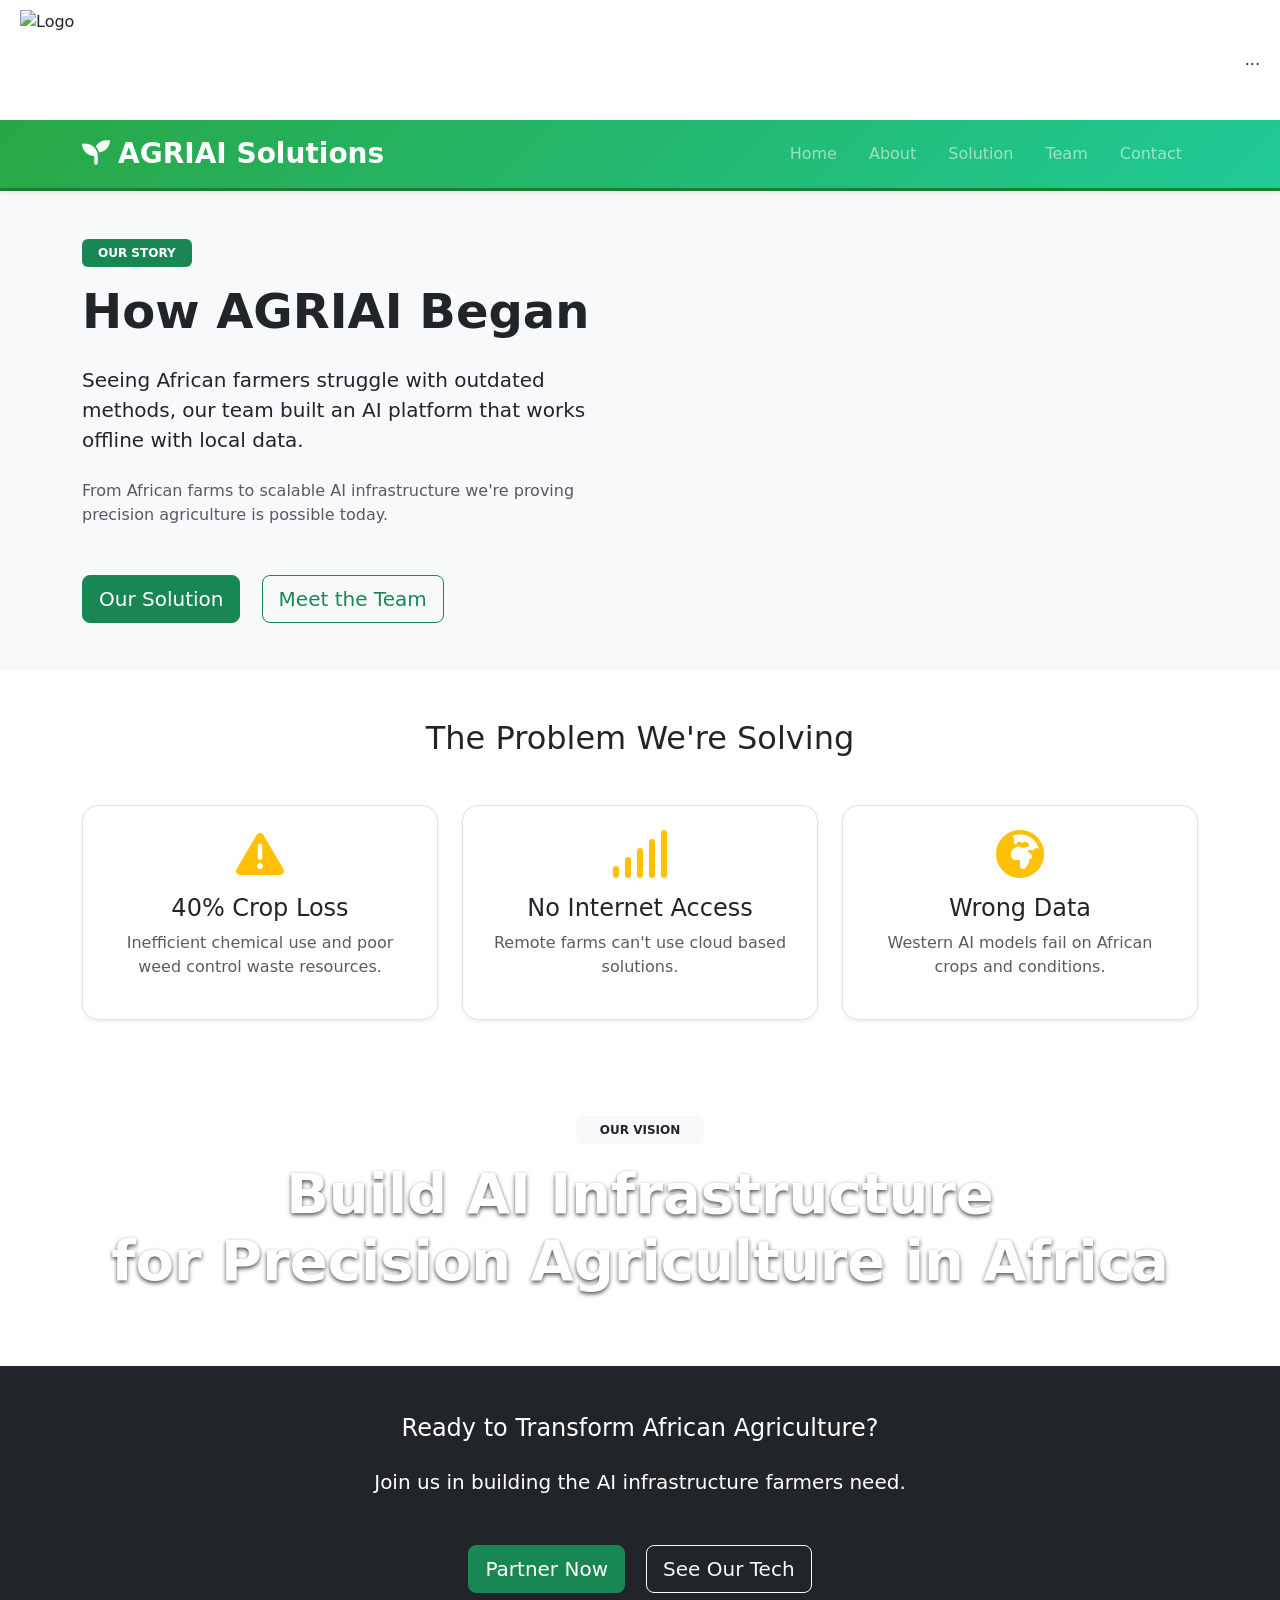
==== about.html @ 24481a4a "Add files via upload" ====
<!DOCTYPE html>
<html lang="en">
<head>
    <meta charset="UTF-8">
    <meta name="viewport" content="width=device-width, initial-scale=1.0">
    <title>AGRIAI About</title> <!-- Change title per page -->
    <link href="https://cdn.jsdelivr.net/npm/bootstrap@5.3.0/dist/css/bootstrap.min.css" rel="stylesheet">
    <link rel="stylesheet" href="css/style.css">
    <link rel="stylesheet" href="https://cdnjs.cloudflare.com/ajax/libs/font-awesome/6.0.0/css/all.min.css">

    <meta charset="UTF-8">
    <meta name="viewport" content="width=device-width, initial-scale=1.0">
    <title>Document</title>
</head>
  <head>
  <style>
    .header {
      display: flex;
      align-items: center;
      justify-content: space-between;
      padding: 10px 20px;
    }

    .logo {
      height: 100px;
      width: auto;
    }
  </style>
</head>
</head>

    
    <head>
  <link rel="stylesheet" href="style.css">
</head>

<body>
  <header class="header">
    <img src="images/logo.png.png" alt="Logo" class="logo">
    <nav>
      ...
    </nav>
  </header>
<body>
    
    <!-- PERFECT AGRIAI NAVBAR - Copy to EVERY page -->
<nav class="navbar navbar-expand-lg navbar-dark sticky-top shadow-sm" style="background: linear-gradient(135deg, #28a745, #20c997); border-bottom: 3px solid #1e7e34;">
  <div class="container">
    <!-- Brand -->
    <a class="navbar-brand fw-bold fs-3" href="index.html">
      <i class="fas fa-seedling me-2"></i>AGRIAI Solutions
    </a>
    
    <!-- Hamburger Toggler -->
    <button class="navbar-toggler border-0" type="button" data-bs-toggle="collapse" data-bs-target="#navbarNav" aria-controls="navbarNav" aria-expanded="false">
      <span class="navbar-toggler-icon"></span>
    </button>
    
    <!-- Menu Items -->
    <div class="collapse navbar-collapse" id="navbarNav">
      <ul class="navbar-nav ms-auto">
        <li class="nav-item"><a class="nav-link px-3 py-2 fs-6 fw-medium" href="index.html">Home</a></li>
        <li class="nav-item"><a class="nav-link px-3 py-2 fs-6 fw-medium" href="about.html">About</a></li>
        <li class="nav-item"><a class="nav-link px-3 py-2 fs-6 fw-medium" href="solution.html">Solution</a></li>
        <li class="nav-item"><a class="nav-link px-3 py-2 fs-6 fw-medium" href="team.html">Team</a></li>
        <li class="nav-item"><a class="nav-link px-3 py-2 fs-6 fw-medium" href="contact.html">Contact</a></li>
      </ul>
    </div>
  </div>
</nav>
</nav>
   <!-- Our Story -->
<section class="py-5 bg-light">
    <div class="container">
        <div class="row align-items-center g-5">
            <div class="col-lg-6">
                <span class="badge bg-success mb-3 px-3 py-2">OUR STORY</span>
                <h2 class="display-5 fw-bold mb-4">How AGRIAI Began</h2>
                <p class="lead mb-4">
                    Seeing African farmers struggle with outdated methods, our team built an AI platform that works offline with local data.
                </p>
                <p class="text-muted">
                    From African farms to scalable AI infrastructure we're proving precision agriculture is possible today.
                </p>
                <div class="mt-5">
                    <a href="solution.html" class="btn btn-success btn-lg me-3">Our Solution</a>
                    <a href="team.html" class="btn btn-outline-success btn-lg">Meet the Team</a>
                </div>
            </div>
            
        </div>
    </div>
</section>

<!-- Problem Being Solved -->
<section class="py-5">
    <div class="container">
        <h2 class="text-center mb-5">The Problem We're Solving</h2>
        <div class="row g-4">
            <div class="col-md-4">
                <div class="text-center p-4 border rounded-4 shadow-sm h-100">
                    <i class="fas fa-exclamation-triangle fa-3x text-warning mb-3"></i>
                    <h4>40% Crop Loss</h4>
                    <p class="text-muted">Inefficient chemical use and poor weed control waste resources.</p>
                </div>
            </div>
            <div class="col-md-4">
                <div class="text-center p-4 border rounded-4 shadow-sm h-100">
                    <i class="fas fa-signal fa-3x text-warning mb-3"></i>
                    <h4>No Internet Access</h4>
                    <p class="text-muted">Remote farms can't use cloud based solutions.</p>
                </div>
            </div>
            <div class="col-md-4">
                <div class="text-center p-4 border rounded-4 shadow-sm h-100">
                    <i class="fas fa-globe-africa fa-3x text-warning mb-3"></i>
                    <h4>Wrong Data</h4>
                    <p class="text-muted">Western AI models fail on African crops and conditions.</p>
                </div>
            </div>
        </div>
    </div>
</section>

<!-- Our Vision -->

    <section class="py-5 bg-gradient text-white" style="background: linear-gradient(135deg, #28a745 0%, #20c997 100%); color: white;">
    <div class="container text-center" style="color: white;">
        <span class="badge bg-light text-dark mb-3 px-4 py-2">OUR VISION</span>
        <h2 class="display-4 fw-bold mb-4" style="color: white; text-shadow: 0 2px 4px rgba(0,0,0,0.7);">Build AI Infrastructure<br>for Precision Agriculture in Africa</h2>
        <!-- rest unchanged -->
    </div>
</section>

<!-- Optional Note After Vision -->
<section class="py-5 bg-dark text-white">
    <div class="container text-center">
        <h4 class="mb-4">Ready to Transform African Agriculture?</h4>
        <p class="lead mb-5">Join us in building the AI infrastructure farmers need.</p>
        <div class="row justify-content-center">
            <div class="col-md-8">
                <a href="contact.html" class="btn btn-success btn-lg me-3">Partner Now</a>
                <a href="solution.html" class="btn btn-outline-light btn-lg">See Our Tech</a>
            </div>
        </div>
    </div>
</section>
<script src="https://cdn.jsdelivr.net/npm/bootstrap@5.3.3/dist/js/bootstrap.bundle.min.js"></script>
<script>
  // FORCE hamburger if Bootstrap fails
  document.addEventListener('DOMContentLoaded', function() {
    const toggler = document.querySelector('.navbar-toggler');
    const collapse = document.querySelector('#navbarNav');
    
    toggler.addEventListener('click', function() {
      collapse.classList.toggle('show');
    });
  });
</script>
</body>
</html>
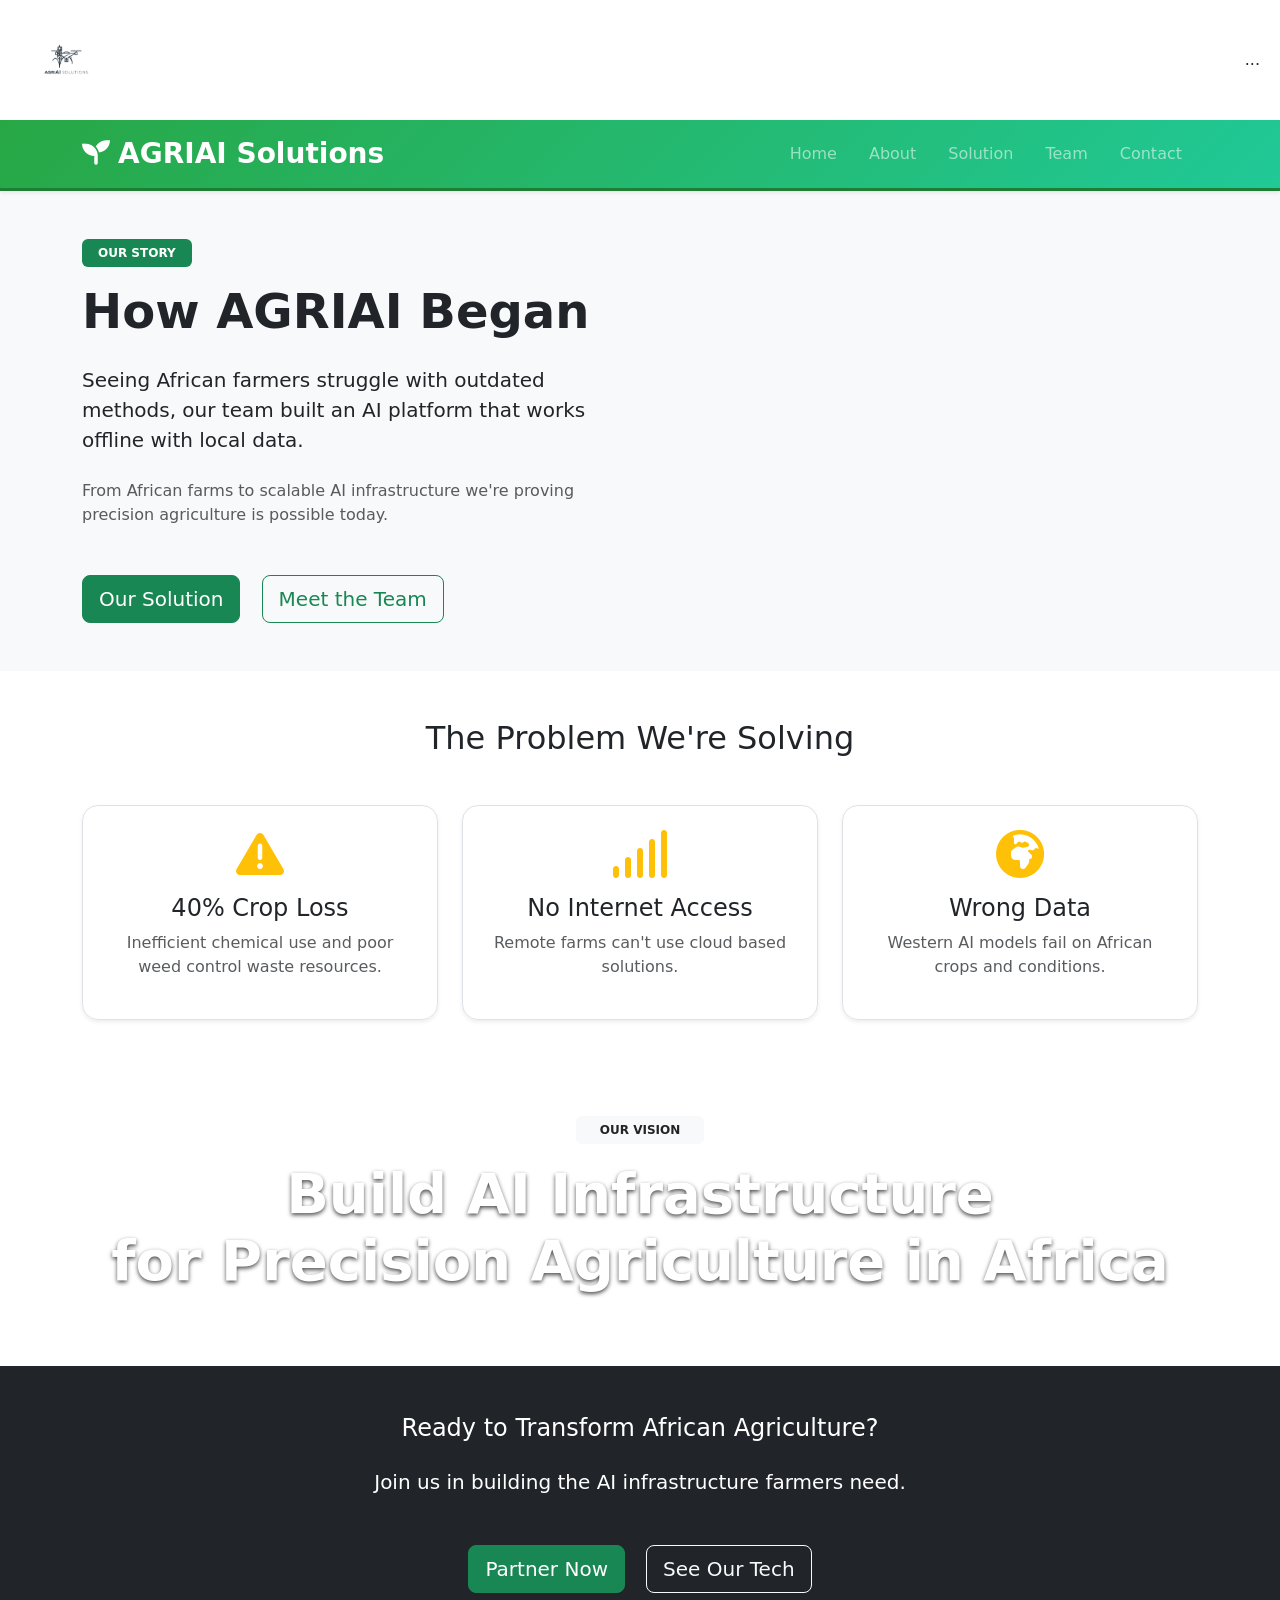
==== commit b908c4b0: "My first commit" ====
--- a/about.html
+++ b/about.html
@@ -1,161 +1,161 @@
-<!DOCTYPE html>
-<html lang="en">
-<head>
-    <meta charset="UTF-8">
-    <meta name="viewport" content="width=device-width, initial-scale=1.0">
-    <title>AGRIAI About</title> <!-- Change title per page -->
-    <link href="https://cdn.jsdelivr.net/npm/bootstrap@5.3.0/dist/css/bootstrap.min.css" rel="stylesheet">
-    <link rel="stylesheet" href="css/style.css">
-    <link rel="stylesheet" href="https://cdnjs.cloudflare.com/ajax/libs/font-awesome/6.0.0/css/all.min.css">
-
-    <meta charset="UTF-8">
-    <meta name="viewport" content="width=device-width, initial-scale=1.0">
-    <title>Document</title>
-</head>
-  <head>
-  <style>
-    .header {
-      display: flex;
-      align-items: center;
-      justify-content: space-between;
-      padding: 10px 20px;
-    }
-
-    .logo {
-      height: 100px;
-      width: auto;
-    }
-  </style>
-</head>
-</head>
-
-    
-    <head>
-  <link rel="stylesheet" href="style.css">
-</head>
-
-<body>
-  <header class="header">
-    <img src="images/logo.png.png" alt="Logo" class="logo">
-    <nav>
-      ...
-    </nav>
-  </header>
-<body>
-    
-    <!-- PERFECT AGRIAI NAVBAR - Copy to EVERY page -->
-<nav class="navbar navbar-expand-lg navbar-dark sticky-top shadow-sm" style="background: linear-gradient(135deg, #28a745, #20c997); border-bottom: 3px solid #1e7e34;">
-  <div class="container">
-    <!-- Brand -->
-    <a class="navbar-brand fw-bold fs-3" href="index.html">
-      <i class="fas fa-seedling me-2"></i>AGRIAI Solutions
-    </a>
-    
-    <!-- Hamburger Toggler -->
-    <button class="navbar-toggler border-0" type="button" data-bs-toggle="collapse" data-bs-target="#navbarNav" aria-controls="navbarNav" aria-expanded="false">
-      <span class="navbar-toggler-icon"></span>
-    </button>
-    
-    <!-- Menu Items -->
-    <div class="collapse navbar-collapse" id="navbarNav">
-      <ul class="navbar-nav ms-auto">
-        <li class="nav-item"><a class="nav-link px-3 py-2 fs-6 fw-medium" href="index.html">Home</a></li>
-        <li class="nav-item"><a class="nav-link px-3 py-2 fs-6 fw-medium" href="about.html">About</a></li>
-        <li class="nav-item"><a class="nav-link px-3 py-2 fs-6 fw-medium" href="solution.html">Solution</a></li>
-        <li class="nav-item"><a class="nav-link px-3 py-2 fs-6 fw-medium" href="team.html">Team</a></li>
-        <li class="nav-item"><a class="nav-link px-3 py-2 fs-6 fw-medium" href="contact.html">Contact</a></li>
-      </ul>
-    </div>
-  </div>
-</nav>
-</nav>
-   <!-- Our Story -->
-<section class="py-5 bg-light">
-    <div class="container">
-        <div class="row align-items-center g-5">
-            <div class="col-lg-6">
-                <span class="badge bg-success mb-3 px-3 py-2">OUR STORY</span>
-                <h2 class="display-5 fw-bold mb-4">How AGRIAI Began</h2>
-                <p class="lead mb-4">
-                    Seeing African farmers struggle with outdated methods, our team built an AI platform that works offline with local data.
-                </p>
-                <p class="text-muted">
-                    From African farms to scalable AI infrastructure we're proving precision agriculture is possible today.
-                </p>
-                <div class="mt-5">
-                    <a href="solution.html" class="btn btn-success btn-lg me-3">Our Solution</a>
-                    <a href="team.html" class="btn btn-outline-success btn-lg">Meet the Team</a>
-                </div>
-            </div>
-            
-        </div>
-    </div>
-</section>
-
-<!-- Problem Being Solved -->
-<section class="py-5">
-    <div class="container">
-        <h2 class="text-center mb-5">The Problem We're Solving</h2>
-        <div class="row g-4">
-            <div class="col-md-4">
-                <div class="text-center p-4 border rounded-4 shadow-sm h-100">
-                    <i class="fas fa-exclamation-triangle fa-3x text-warning mb-3"></i>
-                    <h4>40% Crop Loss</h4>
-                    <p class="text-muted">Inefficient chemical use and poor weed control waste resources.</p>
-                </div>
-            </div>
-            <div class="col-md-4">
-                <div class="text-center p-4 border rounded-4 shadow-sm h-100">
-                    <i class="fas fa-signal fa-3x text-warning mb-3"></i>
-                    <h4>No Internet Access</h4>
-                    <p class="text-muted">Remote farms can't use cloud based solutions.</p>
-                </div>
-            </div>
-            <div class="col-md-4">
-                <div class="text-center p-4 border rounded-4 shadow-sm h-100">
-                    <i class="fas fa-globe-africa fa-3x text-warning mb-3"></i>
-                    <h4>Wrong Data</h4>
-                    <p class="text-muted">Western AI models fail on African crops and conditions.</p>
-                </div>
-            </div>
-        </div>
-    </div>
-</section>
-
-<!-- Our Vision -->
-
-    <section class="py-5 bg-gradient text-white" style="background: linear-gradient(135deg, #28a745 0%, #20c997 100%); color: white;">
-    <div class="container text-center" style="color: white;">
-        <span class="badge bg-light text-dark mb-3 px-4 py-2">OUR VISION</span>
-        <h2 class="display-4 fw-bold mb-4" style="color: white; text-shadow: 0 2px 4px rgba(0,0,0,0.7);">Build AI Infrastructure<br>for Precision Agriculture in Africa</h2>
-        <!-- rest unchanged -->
-    </div>
-</section>
-
-<!-- Optional Note After Vision -->
-<section class="py-5 bg-dark text-white">
-    <div class="container text-center">
-        <h4 class="mb-4">Ready to Transform African Agriculture?</h4>
-        <p class="lead mb-5">Join us in building the AI infrastructure farmers need.</p>
-        <div class="row justify-content-center">
-            <div class="col-md-8">
-                <a href="contact.html" class="btn btn-success btn-lg me-3">Partner Now</a>
-                <a href="solution.html" class="btn btn-outline-light btn-lg">See Our Tech</a>
-            </div>
-        </div>
-    </div>
-</section>
-<script src="https://cdn.jsdelivr.net/npm/bootstrap@5.3.3/dist/js/bootstrap.bundle.min.js"></script>
-<script>
-  // FORCE hamburger if Bootstrap fails
-  document.addEventListener('DOMContentLoaded', function() {
-    const toggler = document.querySelector('.navbar-toggler');
-    const collapse = document.querySelector('#navbarNav');
-    
-    toggler.addEventListener('click', function() {
-      collapse.classList.toggle('show');
-    });
-  });
-</script>
-</body>
+<!DOCTYPE html>
+<html lang="en">
+<head>
+    <meta charset="UTF-8">
+    <meta name="viewport" content="width=device-width, initial-scale=1.0">
+    <title>AGRIAI About</title> <!-- Change title per page -->
+    <link href="https://cdn.jsdelivr.net/npm/bootstrap@5.3.0/dist/css/bootstrap.min.css" rel="stylesheet">
+    <link rel="stylesheet" href="css/style.css">
+    <link rel="stylesheet" href="https://cdnjs.cloudflare.com/ajax/libs/font-awesome/6.0.0/css/all.min.css">
+
+    <meta charset="UTF-8">
+    <meta name="viewport" content="width=device-width, initial-scale=1.0">
+    <title>Document</title>
+</head>
+  <head>
+  <style>
+    .header {
+      display: flex;
+      align-items: center;
+      justify-content: space-between;
+      padding: 10px 20px;
+    }
+
+    .logo {
+      height: 100px;
+      width: auto;
+    }
+  </style>
+</head>
+</head>
+
+    
+    <head>
+  <link rel="stylesheet" href="style.css">
+</head>
+
+<body>
+  <header class="header">
+    <img src="images/logo.png.png" alt="Logo" class="logo">
+    <nav>
+      ...
+    </nav>
+  </header>
+<body>
+    
+    <!-- PERFECT AGRIAI NAVBAR - Copy to EVERY page -->
+<nav class="navbar navbar-expand-lg navbar-dark sticky-top shadow-sm" style="background: linear-gradient(135deg, #28a745, #20c997); border-bottom: 3px solid #1e7e34;">
+  <div class="container">
+    <!-- Brand -->
+    <a class="navbar-brand fw-bold fs-3" href="index.html">
+      <i class="fas fa-seedling me-2"></i>AGRIAI Solutions
+    </a>
+    
+    <!-- Hamburger Toggler -->
+    <button class="navbar-toggler border-0" type="button" data-bs-toggle="collapse" data-bs-target="#navbarNav" aria-controls="navbarNav" aria-expanded="false">
+      <span class="navbar-toggler-icon"></span>
+    </button>
+    
+    <!-- Menu Items -->
+    <div class="collapse navbar-collapse" id="navbarNav">
+      <ul class="navbar-nav ms-auto">
+        <li class="nav-item"><a class="nav-link px-3 py-2 fs-6 fw-medium" href="index.html">Home</a></li>
+        <li class="nav-item"><a class="nav-link px-3 py-2 fs-6 fw-medium" href="about.html">About</a></li>
+        <li class="nav-item"><a class="nav-link px-3 py-2 fs-6 fw-medium" href="solution.html">Solution</a></li>
+        <li class="nav-item"><a class="nav-link px-3 py-2 fs-6 fw-medium" href="team.html">Team</a></li>
+        <li class="nav-item"><a class="nav-link px-3 py-2 fs-6 fw-medium" href="contact.html">Contact</a></li>
+      </ul>
+    </div>
+  </div>
+</nav>
+</nav>
+   <!-- Our Story -->
+<section class="py-5 bg-light">
+    <div class="container">
+        <div class="row align-items-center g-5">
+            <div class="col-lg-6">
+                <span class="badge bg-success mb-3 px-3 py-2">OUR STORY</span>
+                <h2 class="display-5 fw-bold mb-4">How AGRIAI Began</h2>
+                <p class="lead mb-4">
+                    Seeing African farmers struggle with outdated methods, our team built an AI platform that works offline with local data.
+                </p>
+                <p class="text-muted">
+                    From African farms to scalable AI infrastructure we're proving precision agriculture is possible today.
+                </p>
+                <div class="mt-5">
+                    <a href="solution.html" class="btn btn-success btn-lg me-3">Our Solution</a>
+                    <a href="team.html" class="btn btn-outline-success btn-lg">Meet the Team</a>
+                </div>
+            </div>
+            
+        </div>
+    </div>
+</section>
+
+<!-- Problem Being Solved -->
+<section class="py-5">
+    <div class="container">
+        <h2 class="text-center mb-5">The Problem We're Solving</h2>
+        <div class="row g-4">
+            <div class="col-md-4">
+                <div class="text-center p-4 border rounded-4 shadow-sm h-100">
+                    <i class="fas fa-exclamation-triangle fa-3x text-warning mb-3"></i>
+                    <h4>40% Crop Loss</h4>
+                    <p class="text-muted">Inefficient chemical use and poor weed control waste resources.</p>
+                </div>
+            </div>
+            <div class="col-md-4">
+                <div class="text-center p-4 border rounded-4 shadow-sm h-100">
+                    <i class="fas fa-signal fa-3x text-warning mb-3"></i>
+                    <h4>No Internet Access</h4>
+                    <p class="text-muted">Remote farms can't use cloud based solutions.</p>
+                </div>
+            </div>
+            <div class="col-md-4">
+                <div class="text-center p-4 border rounded-4 shadow-sm h-100">
+                    <i class="fas fa-globe-africa fa-3x text-warning mb-3"></i>
+                    <h4>Wrong Data</h4>
+                    <p class="text-muted">Western AI models fail on African crops and conditions.</p>
+                </div>
+            </div>
+        </div>
+    </div>
+</section>
+
+<!-- Our Vision -->
+
+    <section class="py-5 bg-gradient text-white" style="background: linear-gradient(135deg, #28a745 0%, #20c997 100%); color: white;">
+    <div class="container text-center" style="color: white;">
+        <span class="badge bg-light text-dark mb-3 px-4 py-2">OUR VISION</span>
+        <h2 class="display-4 fw-bold mb-4" style="color: white; text-shadow: 0 2px 4px rgba(0,0,0,0.7);">Build AI Infrastructure<br>for Precision Agriculture in Africa</h2>
+        <!-- rest unchanged -->
+    </div>
+</section>
+
+<!-- Optional Note After Vision -->
+<section class="py-5 bg-dark text-white">
+    <div class="container text-center">
+        <h4 class="mb-4">Ready to Transform African Agriculture?</h4>
+        <p class="lead mb-5">Join us in building the AI infrastructure farmers need.</p>
+        <div class="row justify-content-center">
+            <div class="col-md-8">
+                <a href="contact.html" class="btn btn-success btn-lg me-3">Partner Now</a>
+                <a href="solution.html" class="btn btn-outline-light btn-lg">See Our Tech</a>
+            </div>
+        </div>
+    </div>
+</section>
+<script src="https://cdn.jsdelivr.net/npm/bootstrap@5.3.3/dist/js/bootstrap.bundle.min.js"></script>
+<script>
+  // FORCE hamburger if Bootstrap fails
+  document.addEventListener('DOMContentLoaded', function() {
+    const toggler = document.querySelector('.navbar-toggler');
+    const collapse = document.querySelector('#navbarNav');
+    
+    toggler.addEventListener('click', function() {
+      collapse.classList.toggle('show');
+    });
+  });
+</script>
+</body>
 </html>
